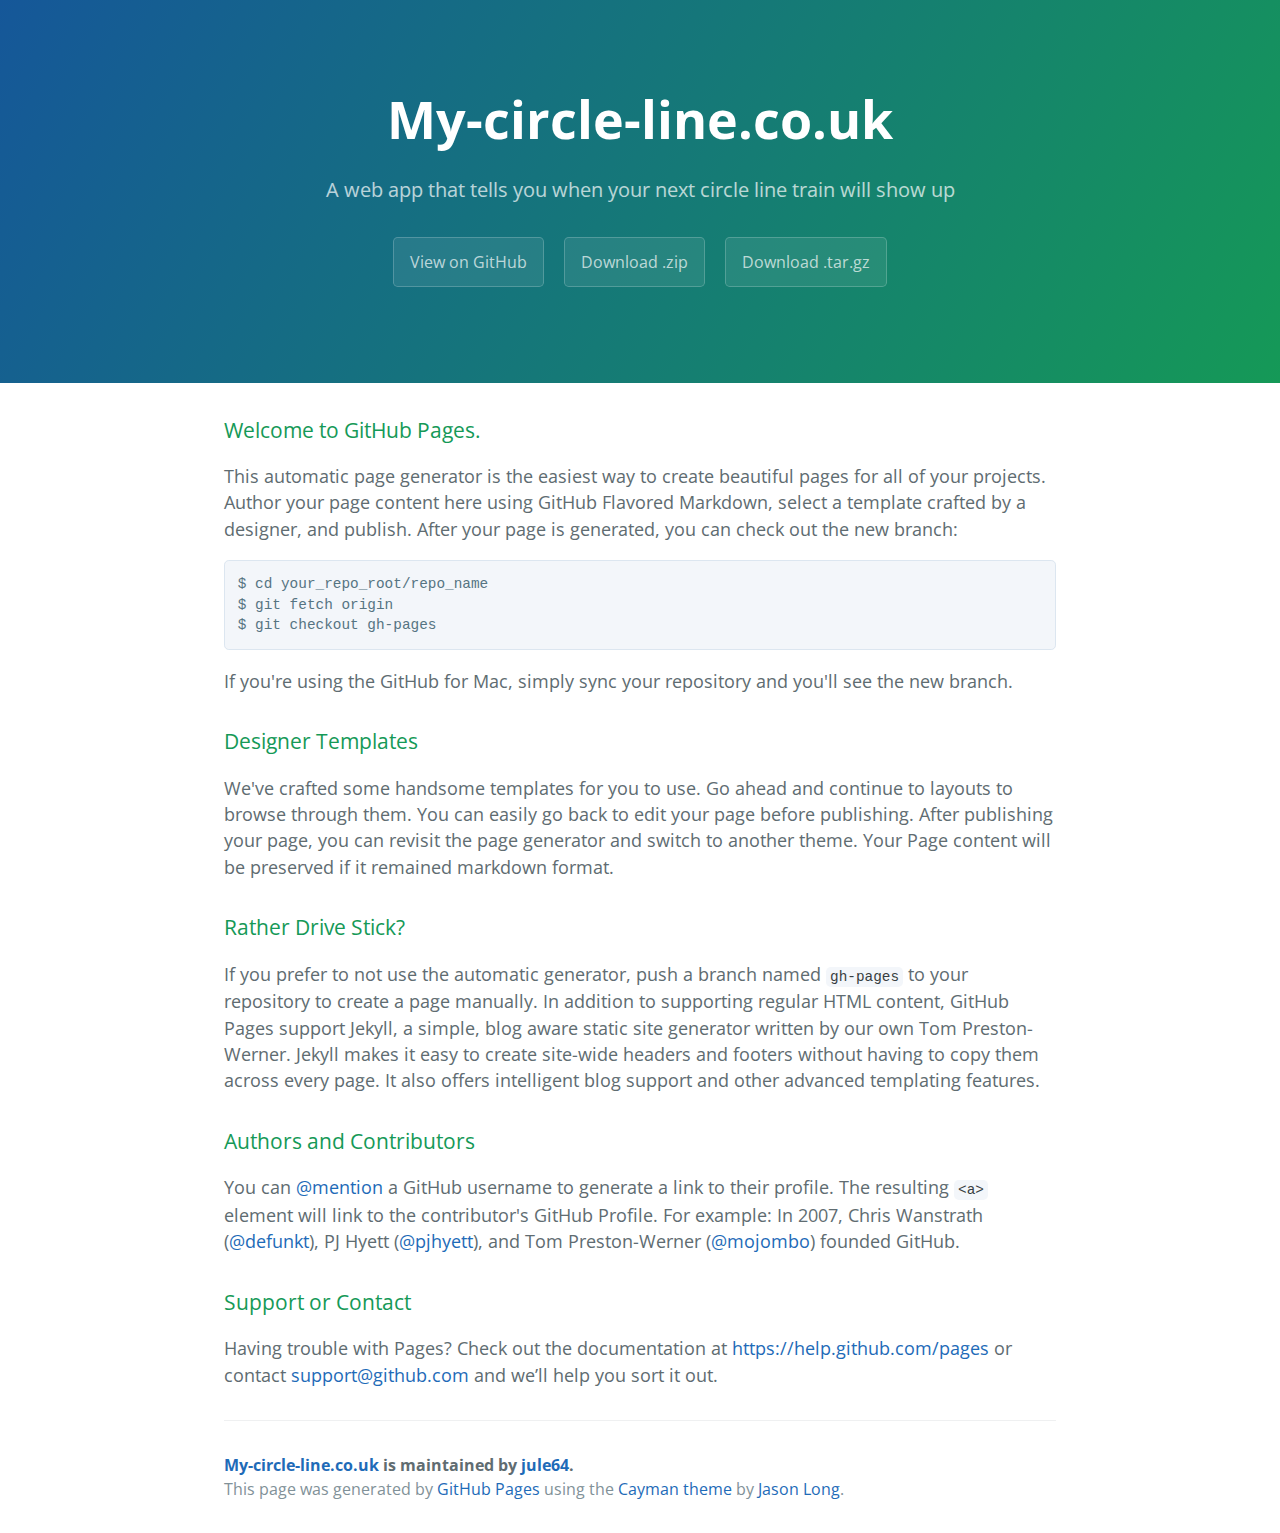
==== index.html @ 33df2adf "Create gh-pages branch via GitHub" ====
<!DOCTYPE html>
<html lang="en-us">
  <head>
    <meta charset="UTF-8">
    <title>My-circle-line.co.uk by jule64</title>
    <meta name="viewport" content="width=device-width, initial-scale=1">
    <link rel="stylesheet" type="text/css" href="stylesheets/normalize.css" media="screen">
    <link href='http://fonts.googleapis.com/css?family=Open+Sans:400,700' rel='stylesheet' type='text/css'>
    <link rel="stylesheet" type="text/css" href="stylesheets/stylesheet.css" media="screen">
    <link rel="stylesheet" type="text/css" href="stylesheets/github-light.css" media="screen">
  </head>
  <body>
    <section class="page-header">
      <h1 class="project-name">My-circle-line.co.uk</h1>
      <h2 class="project-tagline">A web app that tells you when your next circle line train will show up</h2>
      <a href="https://github.com/jule64/my-circle-line.co.uk" class="btn">View on GitHub</a>
      <a href="https://github.com/jule64/my-circle-line.co.uk/zipball/master" class="btn">Download .zip</a>
      <a href="https://github.com/jule64/my-circle-line.co.uk/tarball/master" class="btn">Download .tar.gz</a>
    </section>

    <section class="main-content">
      <h3>
<a id="welcome-to-github-pages" class="anchor" href="#welcome-to-github-pages" aria-hidden="true"><span class="octicon octicon-link"></span></a>Welcome to GitHub Pages.</h3>

<p>This automatic page generator is the easiest way to create beautiful pages for all of your projects. Author your page content here using GitHub Flavored Markdown, select a template crafted by a designer, and publish. After your page is generated, you can check out the new branch:</p>

<pre><code>$ cd your_repo_root/repo_name
$ git fetch origin
$ git checkout gh-pages
</code></pre>

<p>If you're using the GitHub for Mac, simply sync your repository and you'll see the new branch.</p>

<h3>
<a id="designer-templates" class="anchor" href="#designer-templates" aria-hidden="true"><span class="octicon octicon-link"></span></a>Designer Templates</h3>

<p>We've crafted some handsome templates for you to use. Go ahead and continue to layouts to browse through them. You can easily go back to edit your page before publishing. After publishing your page, you can revisit the page generator and switch to another theme. Your Page content will be preserved if it remained markdown format.</p>

<h3>
<a id="rather-drive-stick" class="anchor" href="#rather-drive-stick" aria-hidden="true"><span class="octicon octicon-link"></span></a>Rather Drive Stick?</h3>

<p>If you prefer to not use the automatic generator, push a branch named <code>gh-pages</code> to your repository to create a page manually. In addition to supporting regular HTML content, GitHub Pages support Jekyll, a simple, blog aware static site generator written by our own Tom Preston-Werner. Jekyll makes it easy to create site-wide headers and footers without having to copy them across every page. It also offers intelligent blog support and other advanced templating features.</p>

<h3>
<a id="authors-and-contributors" class="anchor" href="#authors-and-contributors" aria-hidden="true"><span class="octicon octicon-link"></span></a>Authors and Contributors</h3>

<p>You can <a href="https://github.com/blog/821" class="user-mention">@mention</a> a GitHub username to generate a link to their profile. The resulting <code>&lt;a&gt;</code> element will link to the contributor's GitHub Profile. For example: In 2007, Chris Wanstrath (<a href="https://github.com/defunkt" class="user-mention">@defunkt</a>), PJ Hyett (<a href="https://github.com/pjhyett" class="user-mention">@pjhyett</a>), and Tom Preston-Werner (<a href="https://github.com/mojombo" class="user-mention">@mojombo</a>) founded GitHub.</p>

<h3>
<a id="support-or-contact" class="anchor" href="#support-or-contact" aria-hidden="true"><span class="octicon octicon-link"></span></a>Support or Contact</h3>

<p>Having trouble with Pages? Check out the documentation at <a href="https://help.github.com/pages">https://help.github.com/pages</a> or contact <a href="mailto:support@github.com">support@github.com</a> and we’ll help you sort it out.</p>

      <footer class="site-footer">
        <span class="site-footer-owner"><a href="https://github.com/jule64/my-circle-line.co.uk">My-circle-line.co.uk</a> is maintained by <a href="https://github.com/jule64">jule64</a>.</span>

        <span class="site-footer-credits">This page was generated by <a href="https://pages.github.com">GitHub Pages</a> using the <a href="https://github.com/jasonlong/cayman-theme">Cayman theme</a> by <a href="https://twitter.com/jasonlong">Jason Long</a>.</span>
      </footer>

    </section>

  
  </body>
</html>
---- stylesheets/stylesheet.css ----
* {
  box-sizing: border-box; }

body {
  padding: 0;
  margin: 0;
  font-family: "Open Sans", "Helvetica Neue", Helvetica, Arial, sans-serif;
  font-size: 16px;
  line-height: 1.5;
  color: #606c71; }

a {
  color: #1e6bb8;
  text-decoration: none; }
  a:hover {
    text-decoration: underline; }

.btn {
  display: inline-block;
  margin-bottom: 1rem;
  color: rgba(255, 255, 255, 0.7);
  background-color: rgba(255, 255, 255, 0.08);
  border-color: rgba(255, 255, 255, 0.2);
  border-style: solid;
  border-width: 1px;
  border-radius: 0.3rem;
  transition: color 0.2s, background-color 0.2s, border-color 0.2s; }
  .btn + .btn {
    margin-left: 1rem; }

.btn:hover {
  color: rgba(255, 255, 255, 0.8);
  text-decoration: none;
  background-color: rgba(255, 255, 255, 0.2);
  border-color: rgba(255, 255, 255, 0.3); }

@media screen and (min-width: 64em) {
  .btn {
    padding: 0.75rem 1rem; } }

@media screen and (min-width: 42em) and (max-width: 64em) {
  .btn {
    padding: 0.6rem 0.9rem;
    font-size: 0.9rem; } }

@media screen and (max-width: 42em) {
  .btn {
    display: block;
    width: 100%;
    padding: 0.75rem;
    font-size: 0.9rem; }
    .btn + .btn {
      margin-top: 1rem;
      margin-left: 0; } }

.page-header {
  color: #fff;
  text-align: center;
  background-color: #159957;
  background-image: linear-gradient(120deg, #155799, #159957); }

@media screen and (min-width: 64em) {
  .page-header {
    padding: 5rem 6rem; } }

@media screen and (min-width: 42em) and (max-width: 64em) {
  .page-header {
    padding: 3rem 4rem; } }

@media screen and (max-width: 42em) {
  .page-header {
    padding: 2rem 1rem; } }

.project-name {
  margin-top: 0;
  margin-bottom: 0.1rem; }

@media screen and (min-width: 64em) {
  .project-name {
    font-size: 3.25rem; } }

@media screen and (min-width: 42em) and (max-width: 64em) {
  .project-name {
    font-size: 2.25rem; } }

@media screen and (max-width: 42em) {
  .project-name {
    font-size: 1.75rem; } }

.project-tagline {
  margin-bottom: 2rem;
  font-weight: normal;
  opacity: 0.7; }

@media screen and (min-width: 64em) {
  .project-tagline {
    font-size: 1.25rem; } }

@media screen and (min-width: 42em) and (max-width: 64em) {
  .project-tagline {
    font-size: 1.15rem; } }

@media screen and (max-width: 42em) {
  .project-tagline {
    font-size: 1rem; } }

.main-content :first-child {
  margin-top: 0; }
.main-content img {
  max-width: 100%; }
.main-content h1, .main-content h2, .main-content h3, .main-content h4, .main-content h5, .main-content h6 {
  margin-top: 2rem;
  margin-bottom: 1rem;
  font-weight: normal;
  color: #159957; }
.main-content p {
  margin-bottom: 1em; }
.main-content code {
  padding: 2px 4px;
  font-family: Consolas, "Liberation Mono", Menlo, Courier, monospace;
  font-size: 0.9rem;
  color: #383e41;
  background-color: #f3f6fa;
  border-radius: 0.3rem; }
.main-content pre {
  padding: 0.8rem;
  margin-top: 0;
  margin-bottom: 1rem;
  font: 1rem Consolas, "Liberation Mono", Menlo, Courier, monospace;
  color: #567482;
  word-wrap: normal;
  background-color: #f3f6fa;
  border: solid 1px #dce6f0;
  border-radius: 0.3rem; }
  .main-content pre > code {
    padding: 0;
    margin: 0;
    font-size: 0.9rem;
    color: #567482;
    word-break: normal;
    white-space: pre;
    background: transparent;
    border: 0; }
.main-content .highlight {
  margin-bottom: 1rem; }
  .main-content .highlight pre {
    margin-bottom: 0;
    word-break: normal; }
.main-content .highlight pre, .main-content pre {
  padding: 0.8rem;
  overflow: auto;
  font-size: 0.9rem;
  line-height: 1.45;
  border-radius: 0.3rem; }
.main-content pre code, .main-content pre tt {
  display: inline;
  max-width: initial;
  padding: 0;
  margin: 0;
  overflow: initial;
  line-height: inherit;
  word-wrap: normal;
  background-color: transparent;
  border: 0; }
  .main-content pre code:before, .main-content pre code:after, .main-content pre tt:before, .main-content pre tt:after {
    content: normal; }
.main-content ul, .main-content ol {
  margin-top: 0; }
.main-content blockquote {
  padding: 0 1rem;
  margin-left: 0;
  color: #819198;
  border-left: 0.3rem solid #dce6f0; }
  .main-content blockquote > :first-child {
    margin-top: 0; }
  .main-content blockquote > :last-child {
    margin-bottom: 0; }
.main-content table {
  display: block;
  width: 100%;
  overflow: auto;
  word-break: normal;
  word-break: keep-all; }
  .main-content table th {
    font-weight: bold; }
  .main-content table th, .main-content table td {
    padding: 0.5rem 1rem;
    border: 1px solid #e9ebec; }
.main-content dl {
  padding: 0; }
  .main-content dl dt {
    padding: 0;
    margin-top: 1rem;
    font-size: 1rem;
    font-weight: bold; }
  .main-content dl dd {
    padding: 0;
    margin-bottom: 1rem; }
.main-content hr {
  height: 2px;
  padding: 0;
  margin: 1rem 0;
  background-color: #eff0f1;
  border: 0; }

@media screen and (min-width: 64em) {
  .main-content {
    max-width: 64rem;
    padding: 2rem 6rem;
    margin: 0 auto;
    font-size: 1.1rem; } }

@media screen and (min-width: 42em) and (max-width: 64em) {
  .main-content {
    padding: 2rem 4rem;
    font-size: 1.1rem; } }

@media screen and (max-width: 42em) {
  .main-content {
    padding: 2rem 1rem;
    font-size: 1rem; } }

.site-footer {
  padding-top: 2rem;
  margin-top: 2rem;
  border-top: solid 1px #eff0f1; }

.site-footer-owner {
  display: block;
  font-weight: bold; }

.site-footer-credits {
  color: #819198; }

@media screen and (min-width: 64em) {
  .site-footer {
    font-size: 1rem; } }

@media screen and (min-width: 42em) and (max-width: 64em) {
  .site-footer {
    font-size: 1rem; } }

@media screen and (max-width: 42em) {
  .site-footer {
    font-size: 0.9rem; } }
---- stylesheets/github-light.css ----
/*
   Copyright 2014 GitHub Inc.

   Licensed under the Apache License, Version 2.0 (the "License");
   you may not use this file except in compliance with the License.
   You may obtain a copy of the License at

       http://www.apache.org/licenses/LICENSE-2.0

   Unless required by applicable law or agreed to in writing, software
   distributed under the License is distributed on an "AS IS" BASIS,
   WITHOUT WARRANTIES OR CONDITIONS OF ANY KIND, either express or implied.
   See the License for the specific language governing permissions and
   limitations under the License.

*/

.pl-c /* comment */ {
  color: #969896;
}

.pl-c1      /* constant, markup.raw, meta.diff.header, meta.module-reference, meta.property-name, support, support.constant, support.variable, variable.other.constant */,
.pl-s .pl-v /* string variable */ {
  color: #0086b3;
}

.pl-e  /* entity */,
.pl-en /* entity.name */ {
  color: #795da3;
}

.pl-s .pl-s1 /* string source */,
.pl-smi      /* storage.modifier.import, storage.modifier.package, storage.type.java, variable.other, variable.parameter.function */ {
  color: #333;
}

.pl-ent /* entity.name.tag */ {
  color: #63a35c;
}

.pl-k /* keyword, storage, storage.type */ {
  color: #a71d5d;
}

.pl-pds              /* punctuation.definition.string, string.regexp.character-class */,
.pl-s                /* string */,
.pl-s .pl-pse .pl-s1 /* string punctuation.section.embedded source */,
.pl-sr               /* string.regexp */,
.pl-sr .pl-cce       /* string.regexp constant.character.escape */,
.pl-sr .pl-sra       /* string.regexp string.regexp.arbitrary-repitition */,
.pl-sr .pl-sre       /* string.regexp source.ruby.embedded */ {
  color: #183691;
}

.pl-v /* variable */ {
  color: #ed6a43;
}

.pl-id /* invalid.deprecated */ {
  color: #b52a1d;
}

.pl-ii /* invalid.illegal */ {
  background-color: #b52a1d;
  color: #f8f8f8;
}

.pl-sr .pl-cce /* string.regexp constant.character.escape */ {
  color: #63a35c;
  font-weight: bold;
}

.pl-ml /* markup.list */ {
  color: #693a17;
}

.pl-mh        /* markup.heading */,
.pl-mh .pl-en /* markup.heading entity.name */,
.pl-ms        /* meta.separator */ {
  color: #1d3e81;
  font-weight: bold;
}

.pl-mq /* markup.quote */ {
  color: #008080;
}

.pl-mi /* markup.italic */ {
  color: #333;
  font-style: italic;
}

.pl-mb /* markup.bold */ {
  color: #333;
  font-weight: bold;
}

.pl-md /* markup.deleted, meta.diff.header.from-file */ {
  background-color: #ffecec;
  color: #bd2c00;
}

.pl-mi1 /* markup.inserted, meta.diff.header.to-file */ {
  background-color: #eaffea;
  color: #55a532;
}

.pl-mdr /* meta.diff.range */ {
  color: #795da3;
  font-weight: bold;
}

.pl-mo /* meta.output */ {
  color: #1d3e81;
}
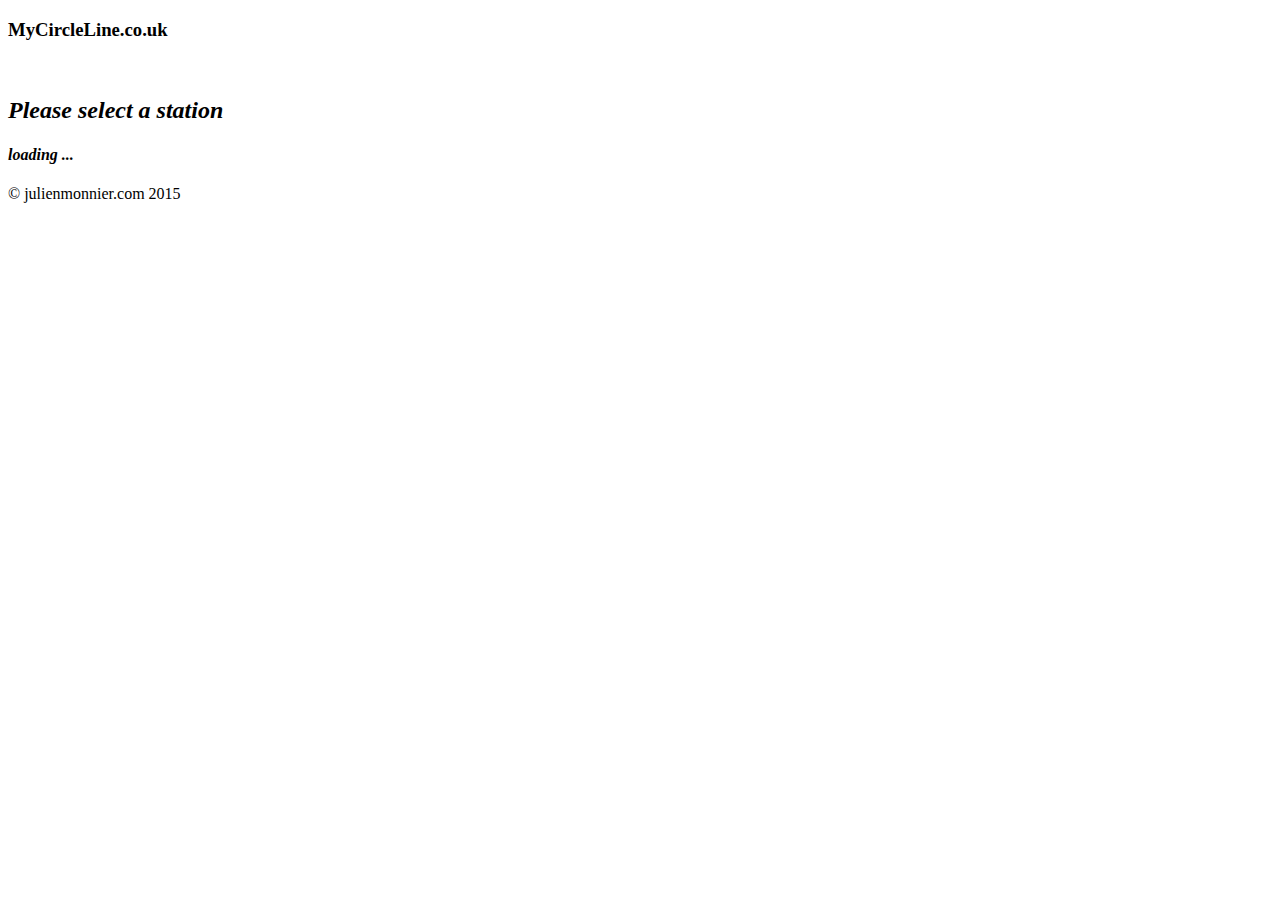
==== commit deca914b: "as per master branch" ====
--- a/index.html
+++ b/index.html
@@ -1,65 +1,138 @@
 <!DOCTYPE html>
-<html lang="en-us">
-  <head>
-    <meta charset="UTF-8">
-    <title>My-circle-line.co.uk by jule64</title>
+<!-- saved from url=(0050)http://getbootstrap.com/examples/jumbotron-narrow/ -->
+<html lang="en">
+
+<head>
+
+    <meta http-equiv="Content-Type" content="text/html; charset=UTF-8">
+    <meta charset="utf-8">
+    <meta http-equiv="X-UA-Compatible" content="IE=edge">
     <meta name="viewport" content="width=device-width, initial-scale=1">
-    <link rel="stylesheet" type="text/css" href="stylesheets/normalize.css" media="screen">
-    <link href='http://fonts.googleapis.com/css?family=Open+Sans:400,700' rel='stylesheet' type='text/css'>
-    <link rel="stylesheet" type="text/css" href="stylesheets/stylesheet.css" media="screen">
-    <link rel="stylesheet" type="text/css" href="stylesheets/github-light.css" media="screen">
-  </head>
-  <body>
-    <section class="page-header">
-      <h1 class="project-name">My-circle-line.co.uk</h1>
-      <h2 class="project-tagline">A web app that tells you when your next circle line train will show up</h2>
-      <a href="https://github.com/jule64/my-circle-line.co.uk" class="btn">View on GitHub</a>
-      <a href="https://github.com/jule64/my-circle-line.co.uk/zipball/master" class="btn">Download .zip</a>
-      <a href="https://github.com/jule64/my-circle-line.co.uk/tarball/master" class="btn">Download .tar.gz</a>
-    </section>
+    <!-- The above 3 meta tags *must* come first in the head; any other head content must come *after* these tags -->
+    <meta name="description" content="Your London commute companion">
+    <meta name="keywords" content="travel, commute, london, web development, CSS, JavaScript, bootstrap, JQuery, front-end, frontend, CORS, Java, GitHub">
+    <meta name="author" content="julien monnier">
 
-    <section class="main-content">
-      <h3>
-<a id="welcome-to-github-pages" class="anchor" href="#welcome-to-github-pages" aria-hidden="true"><span class="octicon octicon-link"></span></a>Welcome to GitHub Pages.</h3>
+    <!--TODO create icon-->
+    <link rel="icon" href="assets/icons/mcl2.ico">
 
-<p>This automatic page generator is the easiest way to create beautiful pages for all of your projects. Author your page content here using GitHub Flavored Markdown, select a template crafted by a designer, and publish. After your page is generated, you can check out the new branch:</p>
+    <title>MyCircleLine</title>
 
-<pre><code>$ cd your_repo_root/repo_name
-$ git fetch origin
-$ git checkout gh-pages
-</code></pre>
+    <!-- Bootstrap core CSS -->
+    <!-- For Prod -->
+    <!--<link rel="stylesheet" href="https://maxcdn.bootstrapcdn.com/bootstrap/3.3.4/css/bootstrap.min.css">-->
 
-<p>If you're using the GitHub for Mac, simply sync your repository and you'll see the new branch.</p>
+    <!--For Dev-->
+    <link href="bower_components/bootstrap/dist/css/bootstrap.css" rel="stylesheet" >
 
-<h3>
-<a id="designer-templates" class="anchor" href="#designer-templates" aria-hidden="true"><span class="octicon octicon-link"></span></a>Designer Templates</h3>
+    <!-- Custom styles for this template -->
+    <link href="assets/css/mycircleline-custom.css" rel="stylesheet">
 
-<p>We've crafted some handsome templates for you to use. Go ahead and continue to layouts to browse through them. You can easily go back to edit your page before publishing. After publishing your page, you can revisit the page generator and switch to another theme. Your Page content will be preserved if it remained markdown format.</p>
 
-<h3>
-<a id="rather-drive-stick" class="anchor" href="#rather-drive-stick" aria-hidden="true"><span class="octicon octicon-link"></span></a>Rather Drive Stick?</h3>
+    <script>
 
-<p>If you prefer to not use the automatic generator, push a branch named <code>gh-pages</code> to your repository to create a page manually. In addition to supporting regular HTML content, GitHub Pages support Jekyll, a simple, blog aware static site generator written by our own Tom Preston-Werner. Jekyll makes it easy to create site-wide headers and footers without having to copy them across every page. It also offers intelligent blog support and other advanced templating features.</p>
+        /* google analytics func */
+        (function(i,s,o,g,r,a,m){i['GoogleAnalyticsObject']=r;i[r]=i[r]||function(){
+            (i[r].q=i[r].q||[]).push(arguments)},i[r].l=1*new Date();a=s.createElement(o),
+                m=s.getElementsByTagName(o)[0];a.async=1;a.src=g;m.parentNode.insertBefore(a,m)
+        })(window,document,'script','//www.google-analytics.com/analytics.js','ga');
 
-<h3>
-<a id="authors-and-contributors" class="anchor" href="#authors-and-contributors" aria-hidden="true"><span class="octicon octicon-link"></span></a>Authors and Contributors</h3>
+        ga('create', 'UA-61496311-1', 'auto');
+        ga('send', 'pageview');
 
-<p>You can <a href="https://github.com/blog/821" class="user-mention">@mention</a> a GitHub username to generate a link to their profile. The resulting <code>&lt;a&gt;</code> element will link to the contributor's GitHub Profile. For example: In 2007, Chris Wanstrath (<a href="https://github.com/defunkt" class="user-mention">@defunkt</a>), PJ Hyett (<a href="https://github.com/pjhyett" class="user-mention">@pjhyett</a>), and Tom Preston-Werner (<a href="https://github.com/mojombo" class="user-mention">@mojombo</a>) founded GitHub.</p>
+    </script>
 
-<h3>
-<a id="support-or-contact" class="anchor" href="#support-or-contact" aria-hidden="true"><span class="octicon octicon-link"></span></a>Support or Contact</h3>
 
-<p>Having trouble with Pages? Check out the documentation at <a href="https://help.github.com/pages">https://help.github.com/pages</a> or contact <a href="mailto:support@github.com">support@github.com</a> and we’ll help you sort it out.</p>
+</head>
 
-      <footer class="site-footer">
-        <span class="site-footer-owner"><a href="https://github.com/jule64/my-circle-line.co.uk">My-circle-line.co.uk</a> is maintained by <a href="https://github.com/jule64">jule64</a>.</span>
+<body class="body-text">
 
-        <span class="site-footer-credits">This page was generated by <a href="https://pages.github.com">GitHub Pages</a> using the <a href="https://github.com/jasonlong/cayman-theme">Cayman theme</a> by <a href="https://twitter.com/jasonlong">Jason Long</a>.</span>
-      </footer>
 
-    </section>
+<div class="header clearfix">
+    <nav class="navbar navbar-default navbar-fixed-top" role="navigation">
+        <div class="container">
+            <h3 class="text-muted">MyCircleLine.co.uk</h3>
 
-  
-  </body>
-</html>
+        </div>
+    </nav>
 
+</div>
+
+
+<section>
+
+    <div class="container">
+        <div class="jumbotron">
+            <div id="trainInfoBox">
+                <br>
+                <h2><i>Please select a station</i></h2>
+
+                <!--<h2>Liverpool Street Station</h2>-->
+
+                <!--<p class="lead" style="font-size: 20px;">Some MCL text. Some MCL text. </p>-->
+                <!--<p class="lead" style="font-size: 18px;">Some MCL text. Some MCL text. </p>-->
+                <!--<p class="lead" style="font-size: 16px;">Some MCL text. Some MCL text. </p>-->
+            </div>
+        </div>
+
+    </div>
+</section>
+
+
+
+<div class="container">
+    <div class="row marketing">
+
+        <div id="loading-msg" class="col-md-12 text-center">
+            <h4><i>loading ...</i></h4>
+        </div>
+
+
+        <div id="left-list" class="col-md-6 text-center">
+
+        </div>
+
+        <div id="right-list" class="col-md-6 text-center">
+
+        </div>
+    </div>
+
+    <footer class="footer">
+        <p>© julienmonnier.com 2015</p>
+    </footer>
+
+</div>
+
+
+</body>
+
+<!--JQuery-->
+
+<!--For Prod-->
+<!--<script src="bower_components/jquery/dist/jquery.min.js"></script>-->
+
+<!--For Dev-->
+<script src="bower_components/jquery/dist/jquery.js"></script>
+
+
+
+<!--BootStrap js-->
+
+<!--For Prod-->
+<!--<script src="bower_components/bootstrap/dist/js/bootstrap.min.js"></script>-->
+
+<!--For Dev-->
+<script src="bower_components/bootstrap/dist/js/bootstrap.js"></script>
+
+
+
+
+<!--mycircleline js-->
+<script src="assets/scripts/main.js"></script>
+
+<script>
+    document.onload(mainModule());
+</script>
+
+
+</html>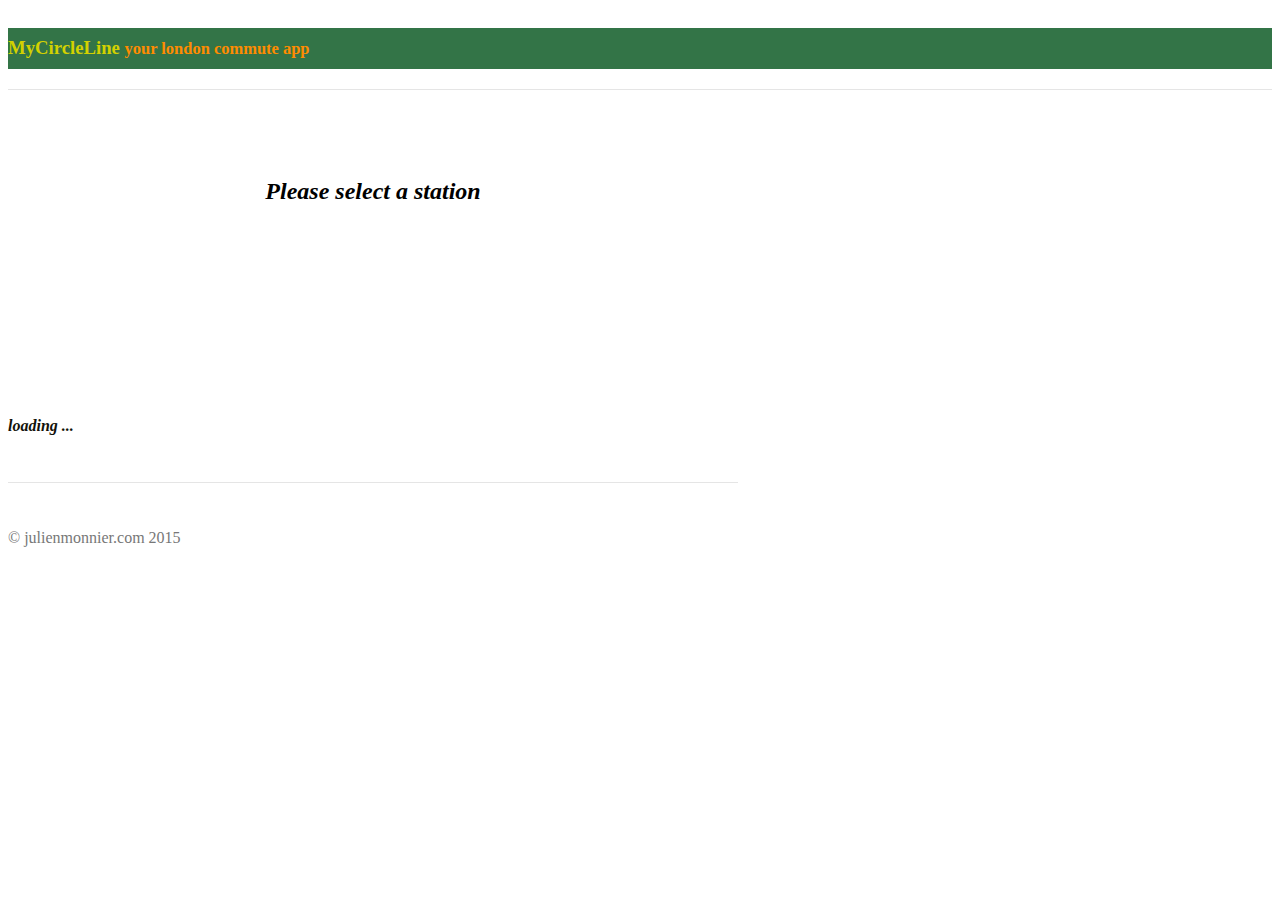
==== commit d5554855: "as per master branch" ====
--- a/index.html
+++ b/index.html
@@ -51,7 +51,7 @@
 <div class="header clearfix">
     <nav class="navbar navbar-default navbar-fixed-top" role="navigation">
         <div class="container">
-            <h3 class="text-muted">MyCircleLine.co.uk</h3>
+            <h3 class="text-muted">MyCircleLine <small class="titleorange">your london commute app</small></h3>
 
         </div>
     </nav>
--- a/assets/css/mycircleline-custom.css
+++ b/assets/css/mycircleline-custom.css
@@ -0,0 +1,117 @@
+/* Space out content a bit */
+body {
+    padding-top: 20px;
+    padding-bottom: 20px;
+}
+
+/* Everything but the jumbotron gets side spacing for mobile first views */
+.header,
+.marketing,
+.footer {
+    padding-right: 15px;
+    padding-left: 15px;
+}
+
+/* Custom page header */
+.header {
+    padding-bottom: 20px;
+    border-bottom: 1px solid #e5e5e5;
+}
+/* Make the masthead heading the same height as the navigation */
+.header h3 {
+    margin-top: 0;
+    margin-bottom: 0;
+    line-height: 40px;
+}
+
+/* Custom page footer */
+.footer {
+    padding-top: 30px;
+    color: #777;
+    border-top: 1px solid #e5e5e5;
+}
+
+/* Customize container */
+@media (min-width: 768px) {
+    .container {
+        max-width: 730px;
+    }
+}
+.container-narrow > hr {
+    margin: 30px 0;
+}
+
+/* Main marketing message and sign up button */
+.jumbotron {
+    padding-top: 20px;
+    padding-bottom: 30px;
+    text-align: center;
+    border-bottom: 1px solid #e5e5e5;
+    background-color: white;
+    min-height: 200px;
+    color: #000000;
+}
+.jumbotron .btn {
+    padding: 14px 24px;
+    font-size: 21px;
+}
+
+.titleorange {
+    font-size: 88%;
+    color: darkorange;
+}
+
+h4:hover {
+    background-color: rgba(0, 0, 0, 0.20);
+}
+
+.marketing h4 {
+
+
+    padding-top: 7px;
+    padding-bottom: 7px;
+    margin-top: 0px;
+    margin-bottom: 0px;
+
+
+}
+
+.navbar-default {
+    background-color: #337447;
+}
+
+.text-muted {
+    color: #D3D100;
+}
+
+.body-text {
+    color: #7E7D36;
+}
+
+/* Supporting marketing content */
+.marketing {
+    margin: 40px 0;
+    color: #12120A;
+}
+.marketing p + h4 {
+    margin-top: 28px;
+}
+
+/* Responsive: Portrait tablets and up */
+@media screen and (min-width: 768px) {
+    /* Remove the padding we set earlier */
+    .header,
+    .marketing,
+    .footer {
+        padding-right: 0;
+        padding-left: 0;
+    }
+    /* Space out the masthead */
+    .header {
+        margin-bottom: 30px;
+    }
+    /* Remove the bottom border on the jumbotron for visual effect */
+    .jumbotron {
+        border-bottom: 0;
+    }
+}